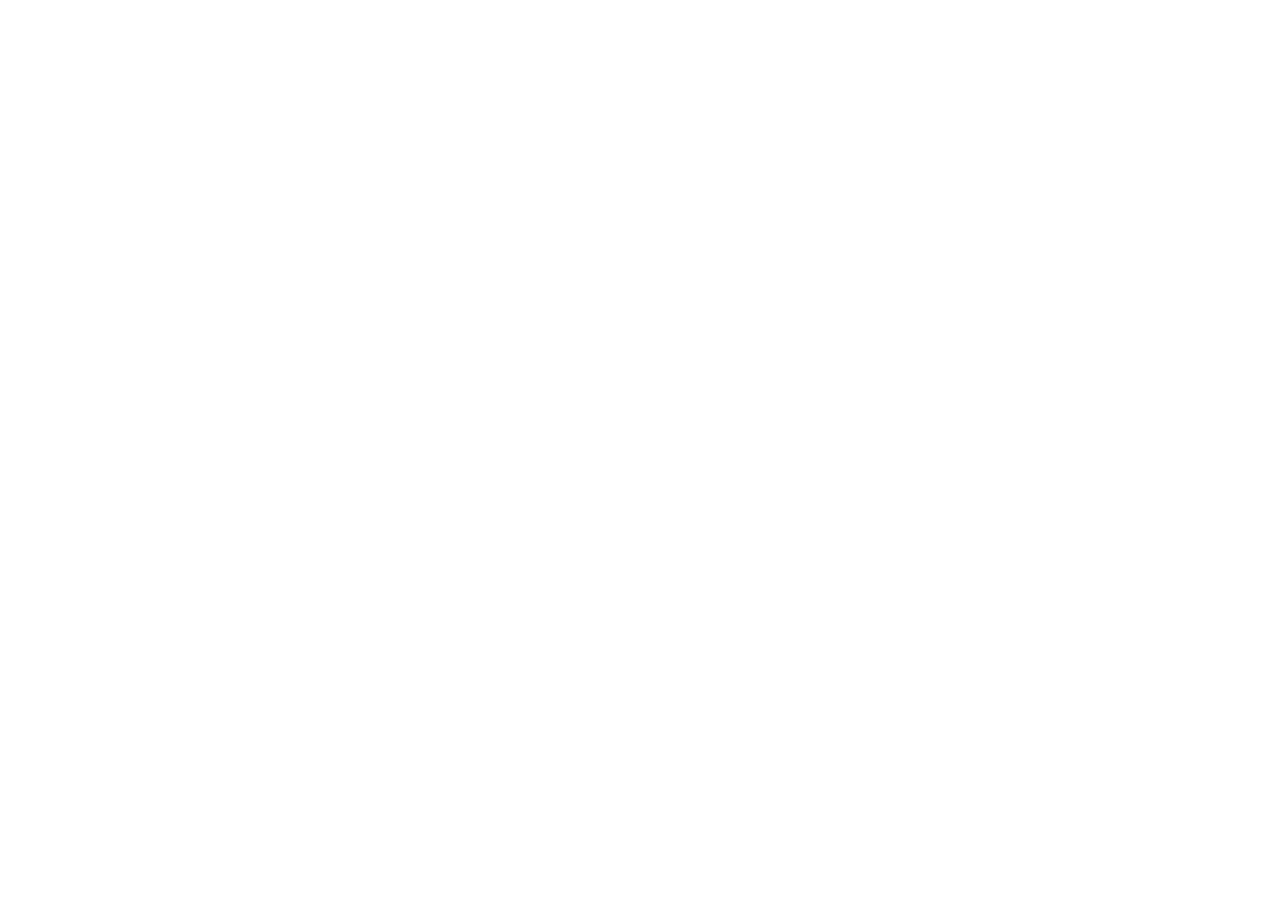
==== index pr.html @ 5fb8aa73 "first commit" ====
<!DOCTYPE html>
<html lang="en">
<head>
    <meta charset="UTF-8">
    <meta name="viewport" content="width=device-width, initial-scale=1.0">
    <title>MINI LECTEUR AUDIO</title>
</head>
<body>
    
    
</body>
</html>
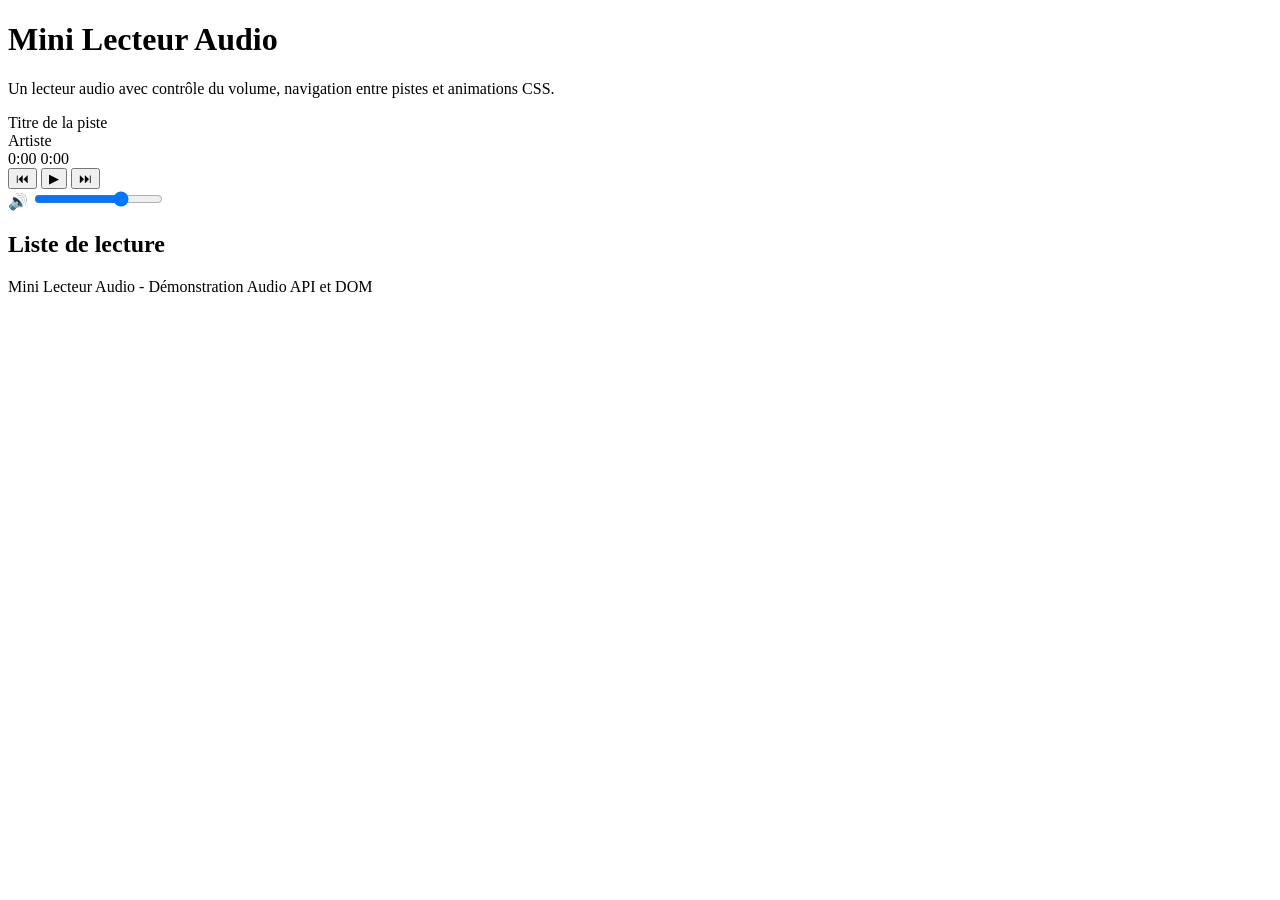
==== commit 9dbf2547: "le html" ====
--- a/index pr.html
+++ b/index pr.html
@@ -1,12 +1,56 @@
 <!DOCTYPE html>
-<html lang="en">
+<html lang="fr">
 <head>
     <meta charset="UTF-8">
     <meta name="viewport" content="width=device-width, initial-scale=1.0">
-    <title>MINI LECTEUR AUDIO</title>
+    <title>Mini Lecteur Audio</title>
+    <link rel="stylesheet" href="style pr.css">
 </head>
 <body>
-    
-    
+    <header>
+        <h1>Mini Lecteur Audio</h1>
+        <p class="description">Un lecteur audio avec contrôle du volume, navigation entre pistes et animations CSS.</p>
+    </header>
+
+    <div class="player-container">
+        <div class="track-info">
+            <div class="track-title">Titre de la piste</div>
+            <div class="track-artist">Artiste</div>
+        </div>
+        
+       
+        <div class="controls">
+            <div class="progress-container">
+                <div class="progress-bar"></div>
+            </div>
+            <div class="time-display">
+                <span class="current-time">0:00</span>
+                <span class="duration">0:00</span>
+            </div>
+            
+            <div class="buttons">
+                <button class="btn btn-prev" title="Piste précédente">⏮</button>
+                <button class="btn btn-play" title="Lecture/Pause">▶</button>
+                <button class="btn btn-next" title="Piste suivante">⏭</button>
+            </div>
+            
+            <div class="volume-container">
+                <span class="volume-icon">🔊</span>
+                <input type="range" class="volume-slider" min="0" max="1" step="0.01" value="0.7">
+            </div>
+        </div>
+    </div>
+
+    <div class="track-list">
+        <h2>Liste de lecture</h2>
+        <div class="tracks" id="trackList">
+        
+        </div>
+    </div>
+
+    <footer>
+        <p>Mini Lecteur Audio - Démonstration Audio API et DOM</p>
+    </footer>
+
 </body>
 </html>
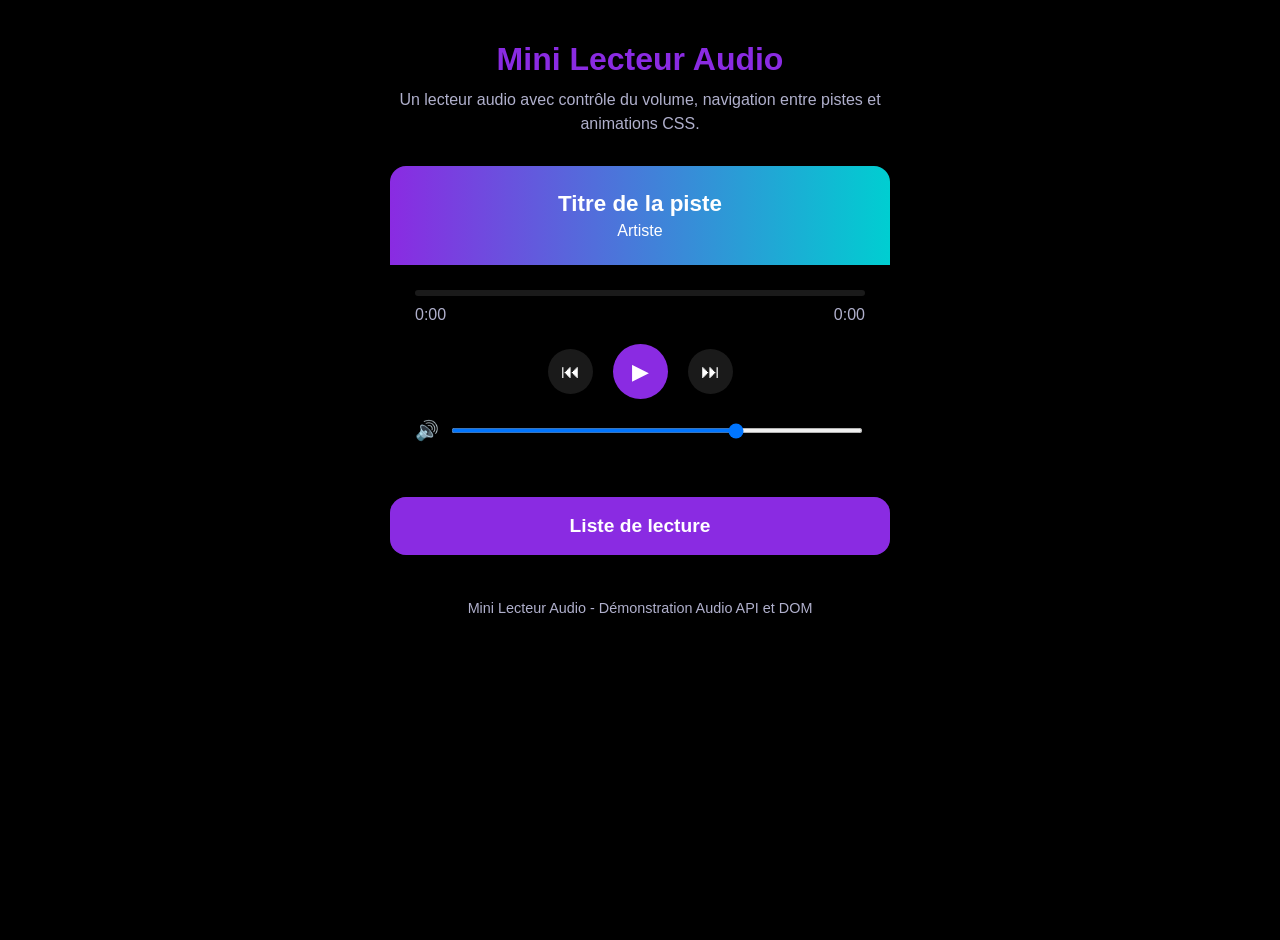
==== commit 549a85db: "csss" ====
--- a/index pr.html
+++ b/index pr.html
@@ -29,7 +29,7 @@
             </div>
             
             <div class="buttons">
-                <button class="btn btn-prev" title="Piste précédente">⏮</button>
+                <button class="btn btn-prec" title="Piste précédente">⏮</button>
                 <button class="btn btn-play" title="Lecture/Pause">▶</button>
                 <button class="btn btn-next" title="Piste suivante">⏭</button>
             </div>
--- a/style pr.css
+++ b/style pr.css
@@ -0,0 +1,169 @@
+
+body {
+    background:black;
+    color: white;
+    margin: 0;
+    padding: 20px;
+    font-family:'Segoe UI', Tahoma, Geneva, Verdana, sans-serif;
+    display: flex;
+    flex-direction: column;
+    align-items: center;
+    min-height: 100vh;
+}
+
+header {
+    text-align: center;
+    margin-bottom: 30px;
+    width: 100%;
+}
+
+h1 {
+    color: #8A2BE2;
+   
+    margin-bottom: 10px;
+}
+
+.description {
+    max-width: 500px;
+    margin: 0 auto;
+    color:#B0B0CC;
+    line-height: 1.5;
+
+}
+
+.player-container {
+    background:black;
+    border-radius: 16px;
+    width: 100%;
+    max-width: 500px;
+    margin-bottom: 30px;
+    box-shadow: 0 5px 15px rgba(0, 0, 0, 0.3);
+    overflow: hidden;
+}
+
+.track-info {
+    padding: 25px 20px;
+    text-align: center;
+    background:linear-gradient(to right, #8A2BE2, #00CED1);
+}
+
+.track-title {
+    font-size: 1.4rem;
+    font-weight: bold;
+    margin-bottom: 5px;
+}
+
+
+
+.controls {
+    padding: 25px;
+}
+
+.progress-container {
+    width: 100%;
+    height: 6px;
+    background: rgba(255, 255, 255, 0.1);
+    border-radius: 3px;
+    margin-bottom: 10px;
+    cursor: pointer;
+}
+
+.progress-bar {
+    height: 100%;
+    background:#8A2BE2;
+    border-radius: 3px;
+    width: 0%;
+}
+
+.time-display {
+    display: flex;
+    justify-content: space-between;
+    color: #B0B0CC;
+    font: size 0.9em;;
+    margin-bottom: 20px;
+}
+.volume-slider{
+    color: rgb(23, 3, 68);
+}
+.buttons {
+    display: flex;
+    justify-content: center;
+    align-items: center;
+    gap: 20px;
+    margin-bottom: 20px;
+}
+
+.btn {
+    background: rgba(255, 255, 255, 0.1);
+    border: none;
+    color: white;
+    font-size: 1.2rem;
+    width: 45px;
+    height: 45px;
+    border-radius: 50%;
+    cursor: pointer;
+    display: flex;
+    align-items: center;
+    justify-content: center;
+    transition: all 0.3s ease;
+}
+
+.btn:hover {
+    background: rgba(255, 255, 255, 0.2);
+    transform: scale(1.05);
+}
+
+.btn-play {
+    background: #8A2BE2;
+    width: 55px;
+    height: 55px;
+    font-size: 1.4rem;
+}
+
+.btn-play:hover {
+    background: #9a3bf2;
+}
+
+.volume-container {
+    display: flex;
+    align-items: center;
+    gap: 10px;
+}
+
+.volume-icon {
+    font-size: 1.2rem;
+}
+
+.volume-slider {
+    flex: 1;
+    height: 5px;
+    background: rgba(255, 255, 255, 0.1);
+    border-radius: 3px;
+    outline: none;
+}
+
+.track-list {
+    background: #1A1A2E;
+    border-radius: 16px;
+    width: 100%;
+    max-width: 500px;
+    box-shadow: 0 5px 15px rgba(0, 0, 0, 0.3);
+    overflow: hidden;
+}
+
+.track-list h2 {
+    margin: 0;
+    padding: 18px 20px;
+    background: #8A2BE2;
+    font-size: 1.2rem;
+    text-align: center;
+}
+footer {
+    margin-top: 30px;
+    text-align: center;
+    color: #B0B0CC;
+    font-size: 0.9rem;
+}
+
+
+
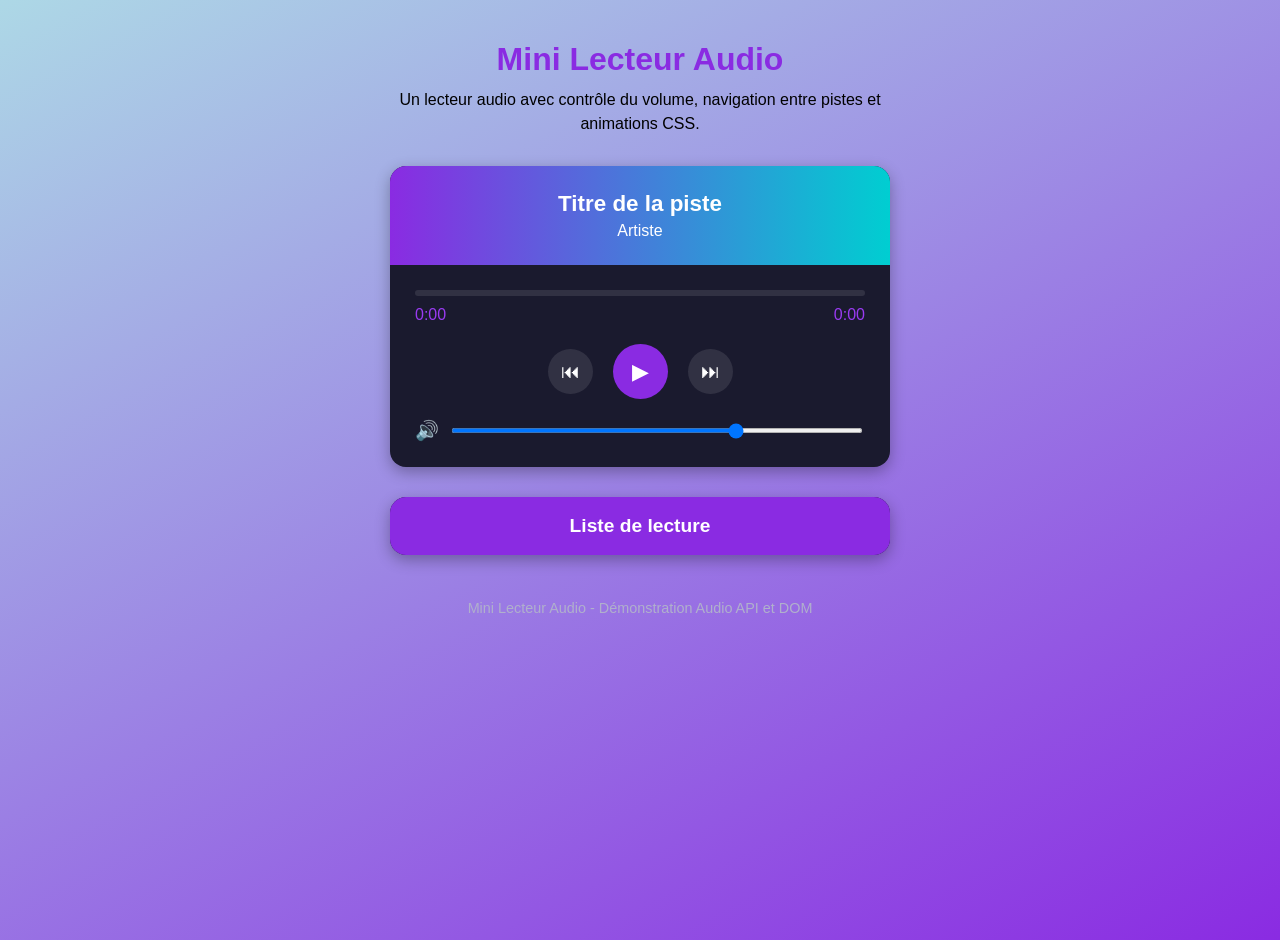
==== commit e09f97c5: "comit" ====
--- a/index pr.html
+++ b/index pr.html
@@ -51,6 +51,7 @@
     <footer>
         <p>Mini Lecteur Audio - Démonstration Audio API et DOM</p>
     </footer>
+    <script src="script.js"></script>
 
 </body>
 </html>
--- a/style pr.css
+++ b/style pr.css
@@ -1,6 +1,6 @@
 
 body {
-    background:black;
+    background:linear-gradient(153deg,#add8e6,#8A2BE2);
     color: white;
     margin: 0;
     padding: 20px;
@@ -26,13 +26,13 @@
 .description {
     max-width: 500px;
     margin: 0 auto;
-    color:#B0B0CC;
+    color:black;
     line-height: 1.5;
 
 }
 
 .player-container {
-    background:black;
+    background:#1A1A2E;
     border-radius: 16px;
     width: 100%;
     max-width: 500px;
@@ -78,7 +78,7 @@
 .time-display {
     display: flex;
     justify-content: space-between;
-    color: #B0B0CC;
+    color:#9a3bf2;
     font: size 0.9em;;
     margin-bottom: 20px;
 }
@@ -158,6 +158,27 @@
     font-size: 1.2rem;
     text-align: center;
 }
+
+.tracks {
+    max-height: 300px;
+    overflow-y: auto;
+}
+
+.track-item {
+    padding: 15px 20px;
+    border-bottom: 1px solid rgba(255, 255, 255, 0.05);
+    cursor: pointer;
+    transition: background 0.3s;
+}
+
+.track-item:hover {
+    background: rgba(255, 255, 255, 0.05);
+}
+
+.track-item:last-child {
+    border-bottom: none;
+}
+
 footer {
     margin-top: 30px;
     text-align: center;
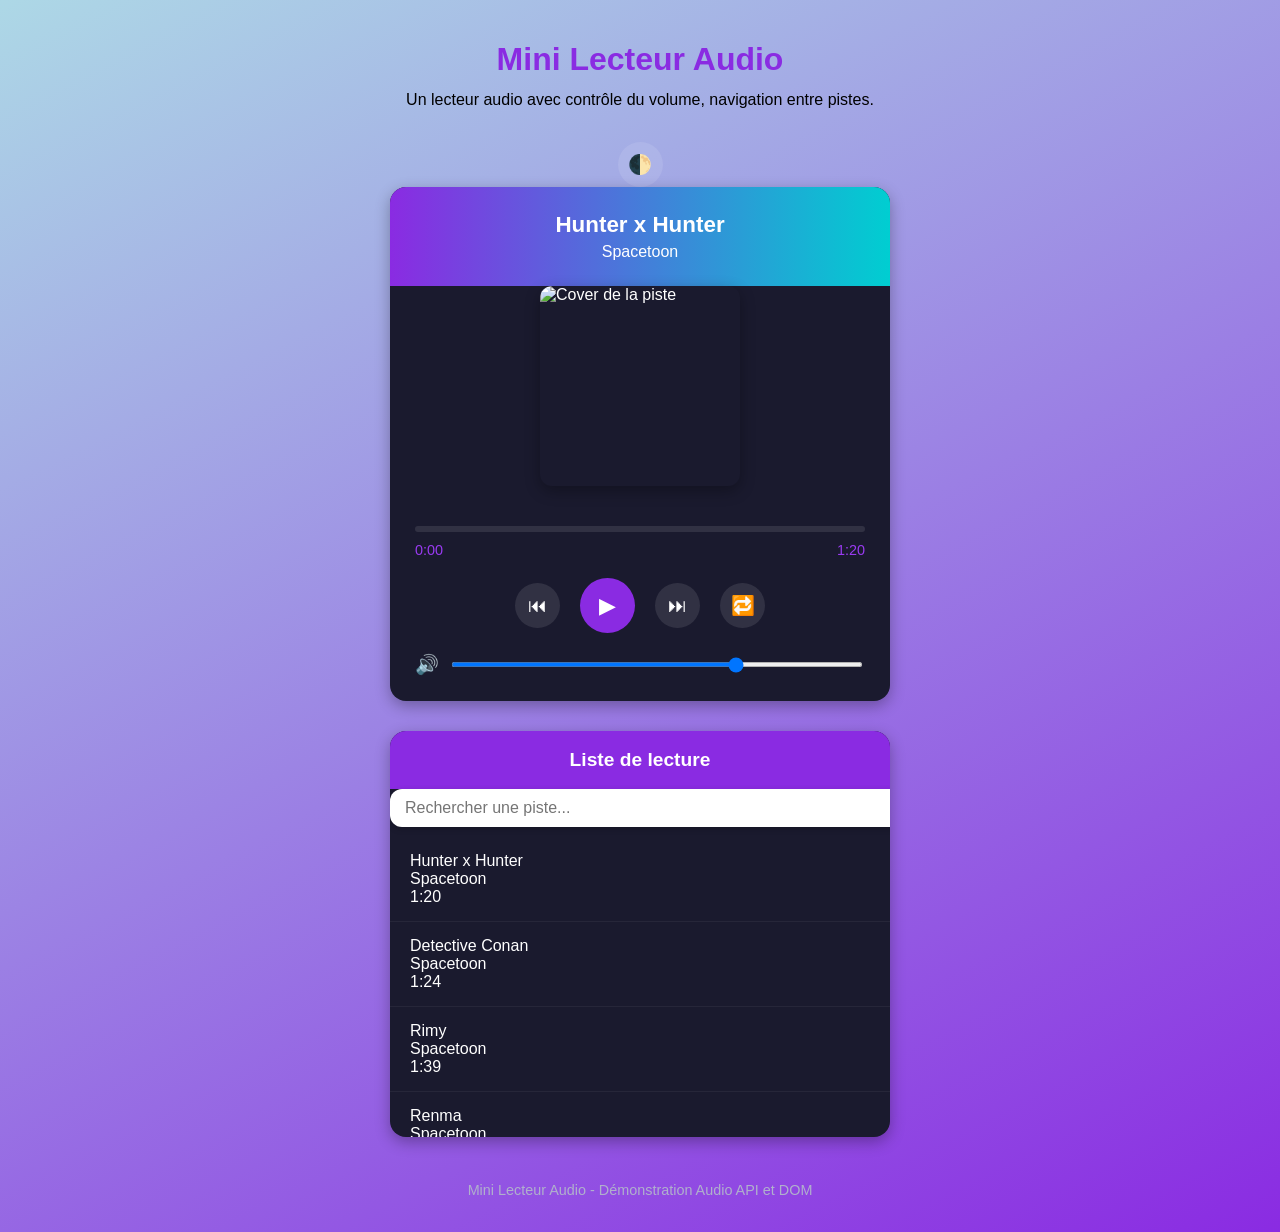
==== commit d66fb6ef: "commit finale" ====
--- a/index pr.html
+++ b/index pr.html
@@ -7,51 +7,68 @@
     <link rel="stylesheet" href="style pr.css">
 </head>
 <body>
+
     <header>
         <h1>Mini Lecteur Audio</h1>
-        <p class="description">Un lecteur audio avec contrôle du volume, navigation entre pistes et animations CSS.</p>
+        <p class="description">
+            Un lecteur audio avec contrôle du volume, navigation entre pistes.
+        </p>
     </header>
+    <button id="themeToggle" class="btn" title="Changer le thème">🌓</button>
+
 
     <div class="player-container">
+         
         <div class="track-info">
             <div class="track-title">Titre de la piste</div>
             <div class="track-artist">Artiste</div>
         </div>
-        
-       
+        <div class="album">
+            <img src="" alt="Cover de la piste">
+        </div>
+
         <div class="controls">
+
             <div class="progress-container">
                 <div class="progress-bar"></div>
             </div>
+
             <div class="time-display">
                 <span class="current-time">0:00</span>
                 <span class="duration">0:00</span>
             </div>
-            
+
             <div class="buttons">
                 <button class="btn btn-prec" title="Piste précédente">⏮</button>
                 <button class="btn btn-play" title="Lecture/Pause">▶</button>
                 <button class="btn btn-next" title="Piste suivante">⏭</button>
+                <button class="btn btn-repeat" title="Répéter">🔁</button>
             </div>
-            
+
             <div class="volume-container">
                 <span class="volume-icon">🔊</span>
                 <input type="range" class="volume-slider" min="0" max="1" step="0.01" value="0.7">
             </div>
+
         </div>
     </div>
 
     <div class="track-list">
         <h2>Liste de lecture</h2>
+        <div class="track-search">
+            <input type="text" id="searchInput" placeholder="Rechercher une piste...">
+        </div>
+
         <div class="tracks" id="trackList">
-        
+            <!-- Les pistes seront ajoutées dynamiquement ici -->
         </div>
     </div>
 
     <footer>
         <p>Mini Lecteur Audio - Démonstration Audio API et DOM</p>
     </footer>
+
     <script src="script.js"></script>
 
 </body>
-</html>+</html>
--- a/style pr.css
+++ b/style pr.css
@@ -1,15 +1,46 @@
-
 body {
-    background:linear-gradient(153deg,#add8e6,#8A2BE2);
+    background: linear-gradient(153deg,#add8e6,#8A2BE2);
     color: white;
     margin: 0;
     padding: 20px;
-    font-family:'Segoe UI', Tahoma, Geneva, Verdana, sans-serif;
+    font-family: 'Segoe UI', Tahoma, Geneva, Verdana, sans-serif;
     display: flex;
     flex-direction: column;
     align-items: center;
     min-height: 100vh;
 }
+/* Thème sombre */
+body.dark-theme {
+    background: #121212;
+    color: #ffffff;
+}
+
+body.dark-theme .player-container,
+body.dark-theme .track-list {
+    background: #1a1a1a;
+    box-shadow: 0 5px 15px rgba(255, 255, 255, 0.1);
+}
+
+body.dark-theme .track-info {
+    background: linear-gradient(to right, #333, #555);
+}
+
+body.dark-theme .btn-play {
+    background: #333;
+}
+
+body.dark-theme .btn-play:hover {
+    background: #555;
+}
+
+body.dark-theme .track-item:hover {
+    background: rgba(255, 255, 255, 0.05);
+}
+
+body.dark-theme .volume-slider {
+    background: rgba(255, 255, 255, 0.2);
+}
+
 
 header {
     text-align: center;
@@ -19,20 +50,18 @@
 
 h1 {
     color: #8A2BE2;
-   
     margin-bottom: 10px;
 }
 
 .description {
     max-width: 500px;
     margin: 0 auto;
-    color:black;
+    color: black;
     line-height: 1.5;
-
 }
 
 .player-container {
-    background:#1A1A2E;
+    background: #1A1A2E;
     border-radius: 16px;
     width: 100%;
     max-width: 500px;
@@ -41,10 +70,31 @@
     overflow: hidden;
 }
 
+.album {
+    width: 40%;          
+    max-width: 200px;    
+    aspect-ratio: 1/1;   
+    margin: 0 auto 15px auto;
+    border-radius: 12px;
+    overflow: hidden;
+    box-shadow: 0 5px 15px rgba(0,0,0,0.3);
+}
+
+.album img {
+    width: 100%;
+    height: 100%;
+    object-fit: cover;  
+     transition: opacity 0.5s ease;
+    opacity: 1;      
+
+    
+}
 .track-info {
     padding: 25px 20px;
     text-align: center;
-    background:linear-gradient(to right, #8A2BE2, #00CED1);
+    background: linear-gradient(to right, #8A2BE2, #00CED1);
+    transition: opacity 0.5s ease;
+    opacity: 1;
 }
 
 .track-title {
@@ -52,8 +102,6 @@
     font-weight: bold;
     margin-bottom: 5px;
 }
-
-
 
 .controls {
     padding: 25px;
@@ -70,21 +118,24 @@
 
 .progress-bar {
     height: 100%;
-    background:#8A2BE2;
+    background: linear-gradient(90deg, #8A2BE2, #00CED1);
     border-radius: 3px;
     width: 0%;
+    transition: width 0.2s linear;
 }
 
 .time-display {
     display: flex;
     justify-content: space-between;
-    color:#9a3bf2;
-    font: size 0.9em;;
+    color: #9a3bf2;
+    font-size: 0.9em;
     margin-bottom: 20px;
 }
-.volume-slider{
+
+.volume-slider {
     color: rgb(23, 3, 68);
 }
+
 .buttons {
     display: flex;
     justify-content: center;
@@ -186,5 +237,41 @@
     font-size: 0.9rem;
 }
 
-
-
+.player-container.playing .btn-play {
+    animation: pulse 1s infinite;
+}
+.track-search {
+    width: 100%;
+    max-width: 500px;
+    margin: 0 auto 10px auto;
+}
+
+#searchInput {
+    width: 100%;
+    padding: 10px 15px;
+    border-radius: 12px;
+    border: none;
+    outline: none;
+    font-size: 1rem;
+    box-shadow: 0 2px 6px rgba(0,0,0,0.2);
+}
+
+@keyframes pulse {
+    0% { transform: scale(1); }
+    50% { transform: scale(1.1); }
+    100% { transform: scale(1); }
+}
+
+@media (max-width: 600px) {
+    .player-container, .track-list {
+        max-width: 100%;
+    }
+
+    .buttons {
+        gap: 15px;
+    }
+
+    h1 {
+        font-size: 1.8rem;
+    }
+}
